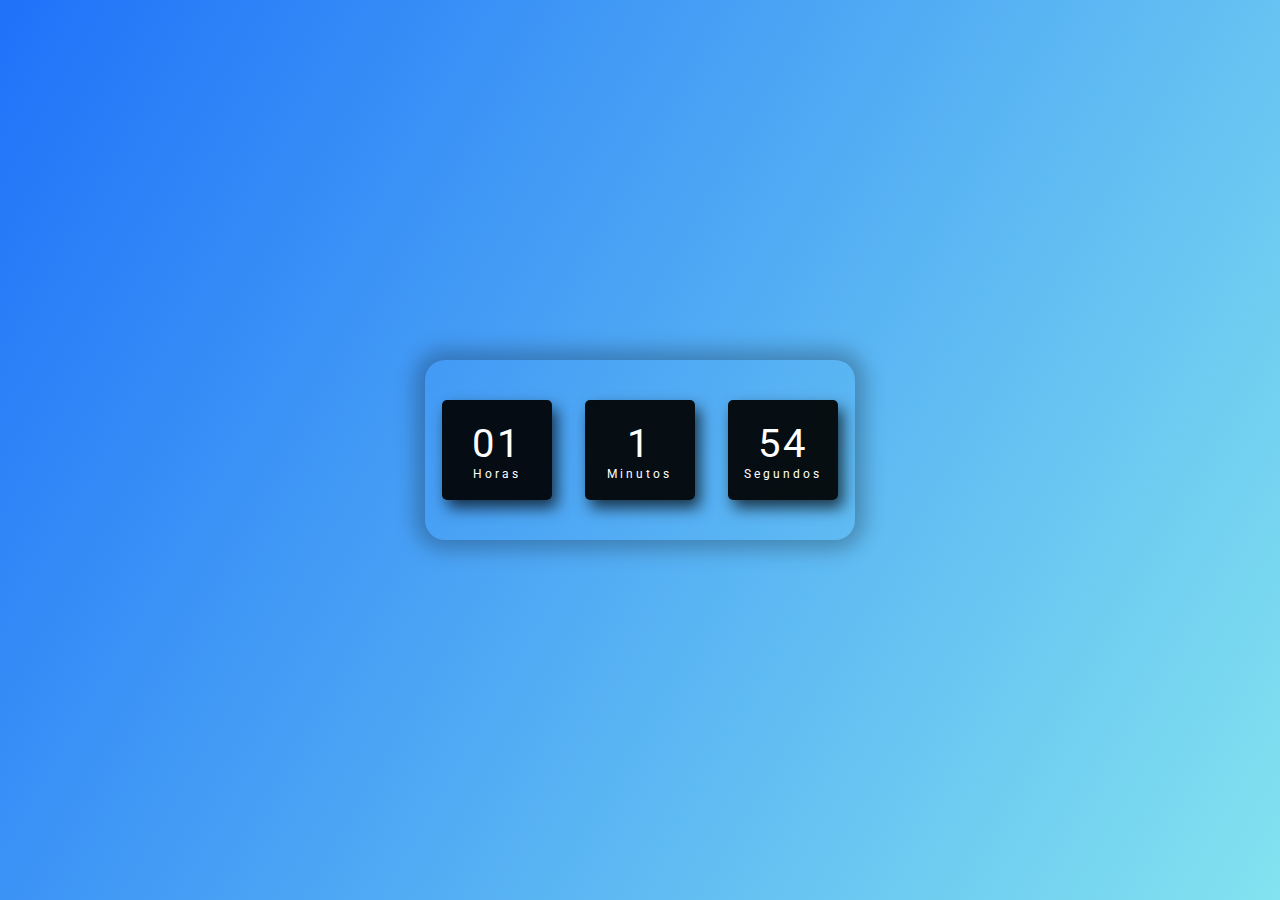
==== index.html @ fbc521c2 "ajuste time" ====
<!DOCTYPE html>
<html lang="pt-br">
  <head>
    <meta charset="UTF-8" />
    <meta http-equiv="X-UA-Compatible" content="IE=edge" />
    <meta name="viewport" content="width=device-width, initial-scale=1.0" />
    <link rel="stylesheet" href="style/style.css" />
    <title>Relógio Digital</title>
  </head>
  <body>
    <main id="relogio">
      <div id="campos">
        <span id="horas">00</span>
        <span id="tempo">Horas</span>
      </div>

      <div id="campos">
        <span id="minutos">00</span>
        <span id="tempo">Minutos</span>
      </div>

      <div id="campos">
        <span id="segundos">00</span>
        <span id="tempo">Segundos</span>
      </div>
    </main>
    <script src="./js/main.js"></script>
  </body>
</html>
---- style/style.css ----
@charset "UTF-8";
@import url('https://fonts.googleapis.com/css2?family=Roboto+Mono:wght@100;300;400;500;600;700&family=Roboto:wght@100;300;400;500;700;900&display=swap');


:root{
  --azul-escuro:#1F72F9;
  --azul-claro:#83E3EF;
}
*{
  margin: 0;
  padding: 0;
  box-sizing: border-box;
  font-family: 'Roboto',sans-serif;
}

body, html{
  height: 100vh;
  width: 100vw;

  display: flex;
  align-items: center;
  align-content: center;
  justify-content: center;

  background: linear-gradient(120deg, var(--azul-escuro),var(--azul-claro));
}

main{
background: transparent;
box-shadow: 0px  0px 20px 10px rgba(0, 0, 0, 0.251);
height: 180px;
width: 430px;
border-radius: 20px;
display: flex;
align-items: center;
justify-content: space-around;
}
div#campos{
display: flex;
align-items: center;
justify-content: center;
flex-direction: column;
background-color: rgba(0, 0, 0, 0.926);
color: white;
height: 100px;
width: 110px;
border-radius: 5px;
box-shadow: 5px  8px 15px rgba(0, 0, 0, 0.697);
letter-spacing: 3px;
font-size: 40px;
}
span#tempo{
  font-size: 12px;
}
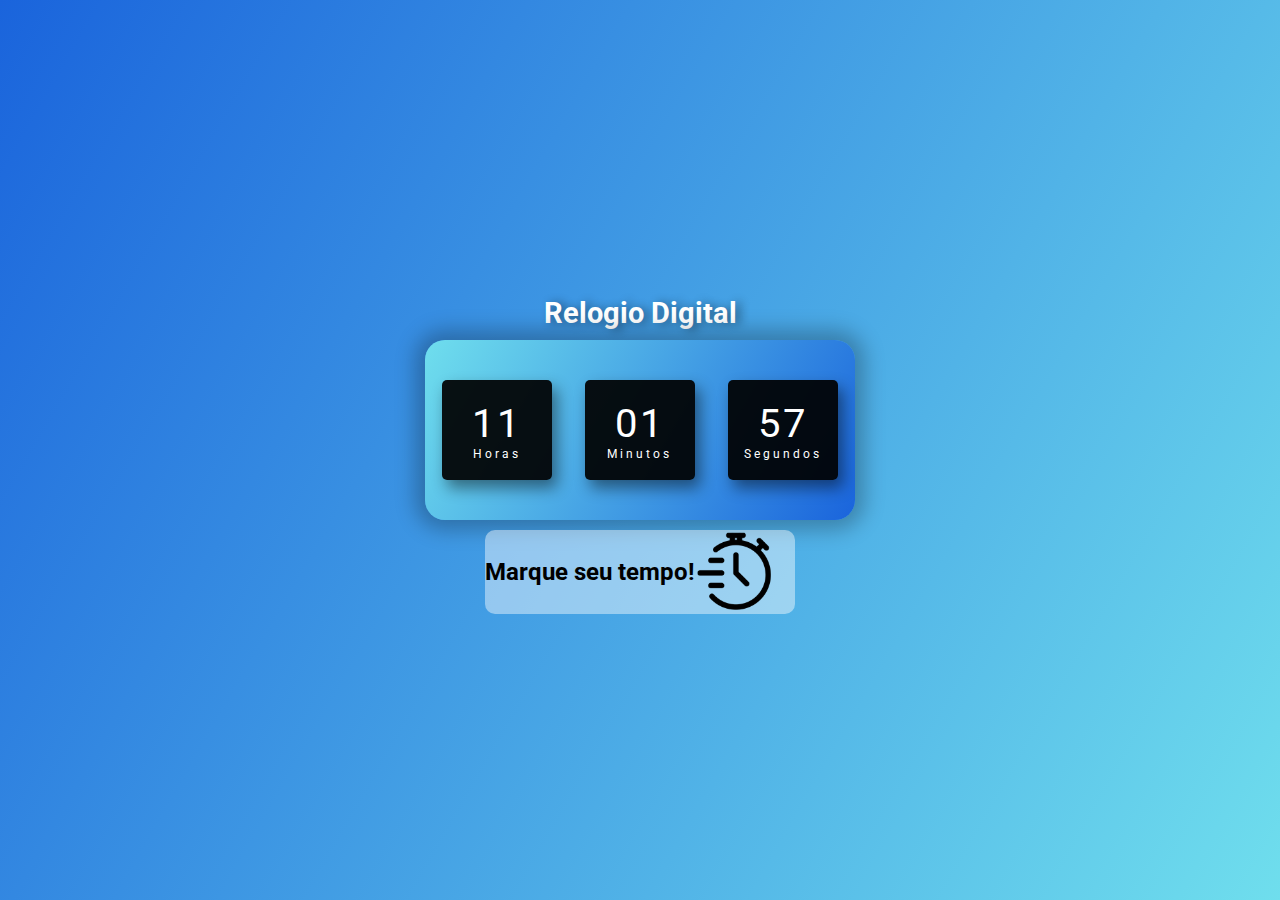
==== commit c2485ee7: "add icon cronometro" ====
--- a/index.html
+++ b/index.html
@@ -8,20 +8,27 @@
     <title>Relógio Digital</title>
   </head>
   <body>
-    <main id="relogio">
-      <div id="campos">
-        <span id="horas">00</span>
-        <span id="tempo">Horas</span>
+    <main id="Principal">
+      <h1>Relogio Digital</h1>
+      <div id="relogio">
+        <div id="campos">
+          <span id="horas">00</span>
+          <span id="tempo">Horas</span>
+        </div>
+        <div id="campos">
+          <span id="minutos">00</span>
+          <span id="tempo">Minutos</span>
+        </div>
+        <div id="campos">
+          <span id="segundos">00</span>
+          <span id="tempo">Segundos</span>
+        </div>
       </div>
-
-      <div id="campos">
-        <span id="minutos">00</span>
-        <span id="tempo">Minutos</span>
-      </div>
-
-      <div id="campos">
-        <span id="segundos">00</span>
-        <span id="tempo">Segundos</span>
+      <div id="cronometro">
+        <h2>Marque seu tempo!</h2>
+        <a href="./screens/pg-02.html"
+          ><img src="./img/icon-relogio.png" alt=""
+        /></a>
       </div>
     </main>
     <script src="./js/main.js"></script>
--- a/style/style.css
+++ b/style/style.css
@@ -3,8 +3,11 @@
 
 
 :root{
-  --azul-escuro:#1F72F9;
-  --azul-claro:#83E3EF;
+  --azul-escuro:#1a64dc;
+  --azul-claro:#6fdeed;
+  --cinza-escur:#34495E;
+  --cinza:#95A5A6;
+  --cinza-claro:#7F8C8D;
 }
 *{
   margin: 0;
@@ -24,9 +27,17 @@
 
   background: linear-gradient(120deg, var(--azul-escuro),var(--azul-claro));
 }
+main{
+  display: flex;
+  flex-direction: column;
+  align-items: center;
+  justify-content: center;
+  height: 100vh;
+  width: 100vw;
+}
 
-main{
-background: transparent;
+div#relogio{
+background: linear-gradient(120deg,var(--azul-claro) ,var(--azul-escuro));
 box-shadow: 0px  0px 20px 10px rgba(0, 0, 0, 0.251);
 height: 180px;
 width: 430px;
@@ -34,6 +45,8 @@
 display: flex;
 align-items: center;
 justify-content: space-around;
+margin-bottom: 10px;
+
 }
 div#campos{
 display: flex;
@@ -45,10 +58,31 @@
 height: 100px;
 width: 110px;
 border-radius: 5px;
-box-shadow: 5px  8px 15px rgba(0, 0, 0, 0.697);
+box-shadow: 5px  8px 15px rgba(0, 0, 0, 0.455);
 letter-spacing: 3px;
 font-size: 40px;
 }
 span#tempo{
   font-size: 12px;
+}
+
+div#cronometro{
+  background-color: #ffffff70;
+  width: 310px;
+  display: flex;
+  align-items: center;
+  border-radius: 10px;
+  
+}
+h1{
+  font-size: 1.8em;
+  font-weight: bold;
+  color: white;
+text-shadow: 5px  1px 10px rgba(0, 0, 0, 0.455);
+padding: 10px;
+}
+
+img{
+  height: 80px;
+  width: 80px;
 }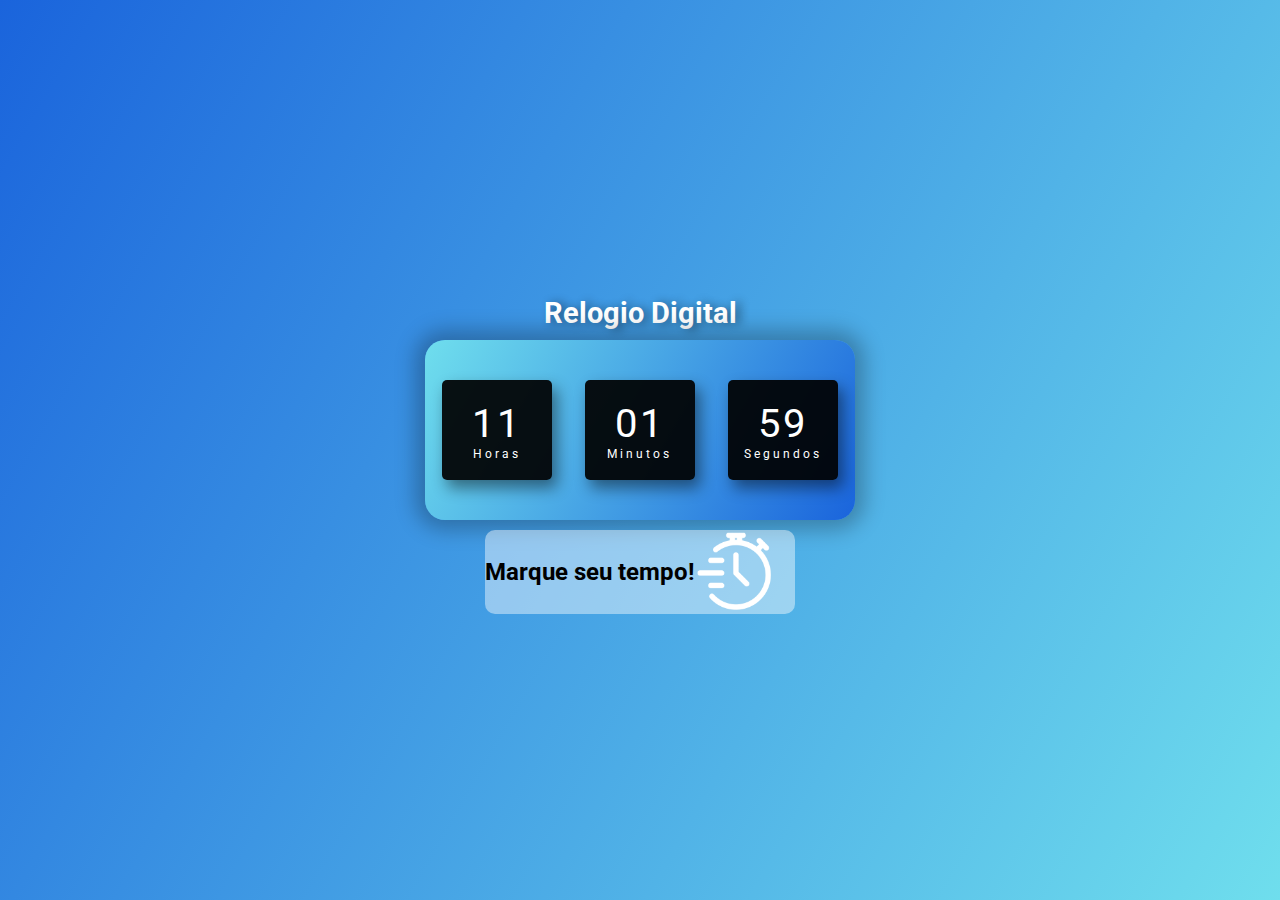
==== commit e6bd9fc7: "ajuste icon" ====
--- a/index.html
+++ b/index.html
@@ -5,6 +5,11 @@
     <meta http-equiv="X-UA-Compatible" content="IE=edge" />
     <meta name="viewport" content="width=device-width, initial-scale=1.0" />
     <link rel="stylesheet" href="style/style.css" />
+    <link
+      rel="shortcut icon"
+      href="./img/icon-relogio.png"
+      type="image/x-icon"
+    />
     <title>Relógio Digital</title>
   </head>
   <body>
@@ -27,7 +32,9 @@
       <div id="cronometro">
         <h2>Marque seu tempo!</h2>
         <a href="./screens/pg-02.html"
-          ><img src="./img/icon-relogio.png" alt=""
+          ><img
+            src="./img/icon-relogio-with.png"
+            alt="icone d eum relogio branco"
         /></a>
       </div>
     </main>
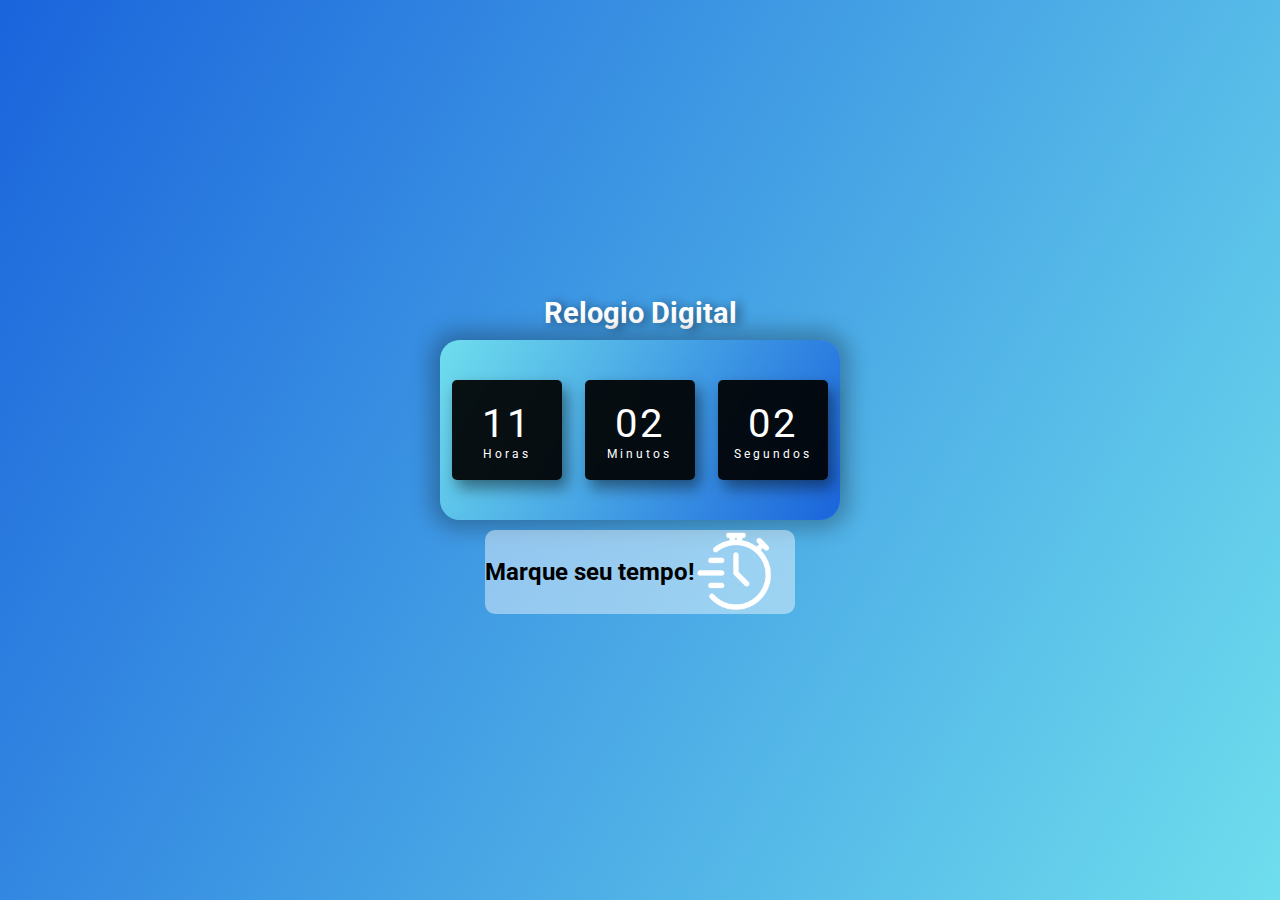
==== commit 42f76234: "ajuste js" ====
--- a/index.html
+++ b/index.html
@@ -13,7 +13,7 @@
     <title>Relógio Digital</title>
   </head>
   <body>
-    <main id="Principal">
+    <main>
       <h1>Relogio Digital</h1>
       <div id="relogio">
         <div id="campos">
--- a/style/style.css
+++ b/style/style.css
@@ -32,7 +32,6 @@
   flex-direction: column;
   align-items: center;
   justify-content: center;
-  height: 100vh;
   width: 100vw;
 }
 
@@ -40,7 +39,7 @@
 background: linear-gradient(120deg,var(--azul-claro) ,var(--azul-escuro));
 box-shadow: 0px  0px 20px 10px rgba(0, 0, 0, 0.251);
 height: 180px;
-width: 430px;
+width: 400px;
 border-radius: 20px;
 display: flex;
 align-items: center;
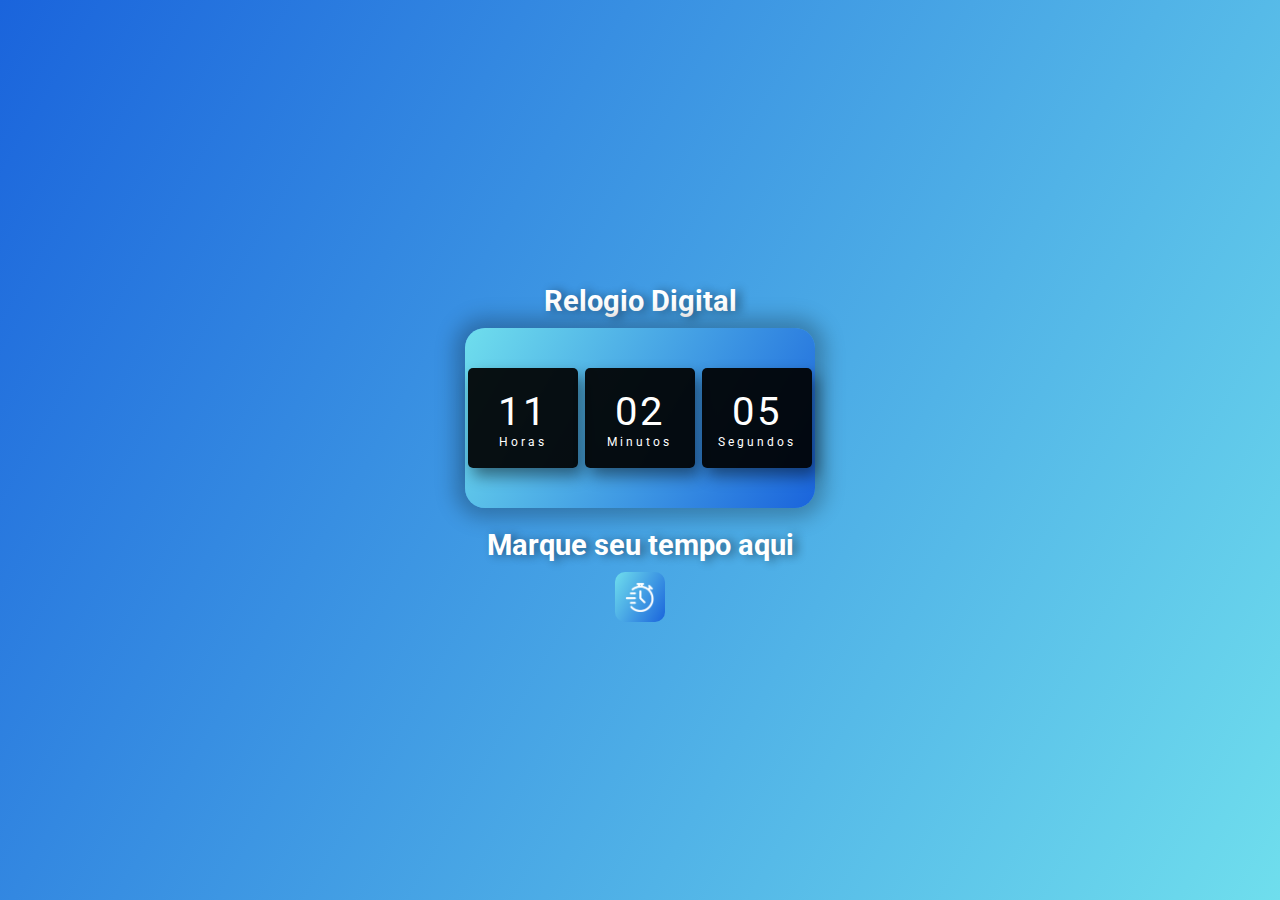
==== commit 00933f13: "Create links of pages" ====
--- a/index.html
+++ b/index.html
@@ -30,13 +30,17 @@
         </div>
       </div>
       <div id="cronometro">
-        <h2>Marque seu tempo!</h2>
+        <h2>Marque seu tempo aqui</h2>
         <a href="./screens/pg-02.html"
           ><img
             src="./img/icon-relogio-with.png"
             alt="icone d eum relogio branco"
         /></a>
       </div>
+
+      <!--<div id="funcion">
+        <h2>Estou marcando o tempo a: <span id="nday">00</span></h2>
+      </div>-->
     </main>
     <script src="./js/main.js"></script>
   </body>
--- a/style/style.css
+++ b/style/style.css
@@ -25,7 +25,6 @@
   align-content: center;
   justify-content: center;
 
-  background: linear-gradient(120deg, var(--azul-escuro),var(--azul-claro));
 }
 main{
   display: flex;
@@ -33,13 +32,15 @@
   align-items: center;
   justify-content: center;
   width: 100vw;
+  height: 100vh;
+  background: linear-gradient(120deg, var(--azul-escuro),var(--azul-claro));
 }
 
 div#relogio{
 background: linear-gradient(120deg,var(--azul-claro) ,var(--azul-escuro));
 box-shadow: 0px  0px 20px 10px rgba(0, 0, 0, 0.251);
 height: 180px;
-width: 400px;
+width: 350px;
 border-radius: 20px;
 display: flex;
 align-items: center;
@@ -65,15 +66,32 @@
   font-size: 12px;
 }
 
+
+div#funcion{
+  display: inline;
+  align-items: center;
+text-shadow: 2px 2px 2px rgba(0, 0, 0, 0.435);
+  padding: 20px;
+  color: white;
+}
+span#nday{
+  background-color: rgba(0, 0, 0, 0.348);
+  padding: 10px;
+  border-radius: 10px;
+
+}
+
 div#cronometro{
-  background-color: #ffffff70;
-  width: 310px;
+  background-color: transparent;
   display: flex;
+  flex-direction: column;
   align-items: center;
+  justify-content: center;
+
   border-radius: 10px;
   
 }
-h1{
+h1,h2{
   font-size: 1.8em;
   font-weight: bold;
   color: white;
@@ -82,6 +100,8 @@
 }
 
 img{
-  height: 80px;
-  width: 80px;
-}+  height: 50px;
+  width: 50px;
+  background: linear-gradient(120deg,var(--azul-claro) ,var(--azul-escuro));
+padding: 10px;
+border-radius: 10px;}